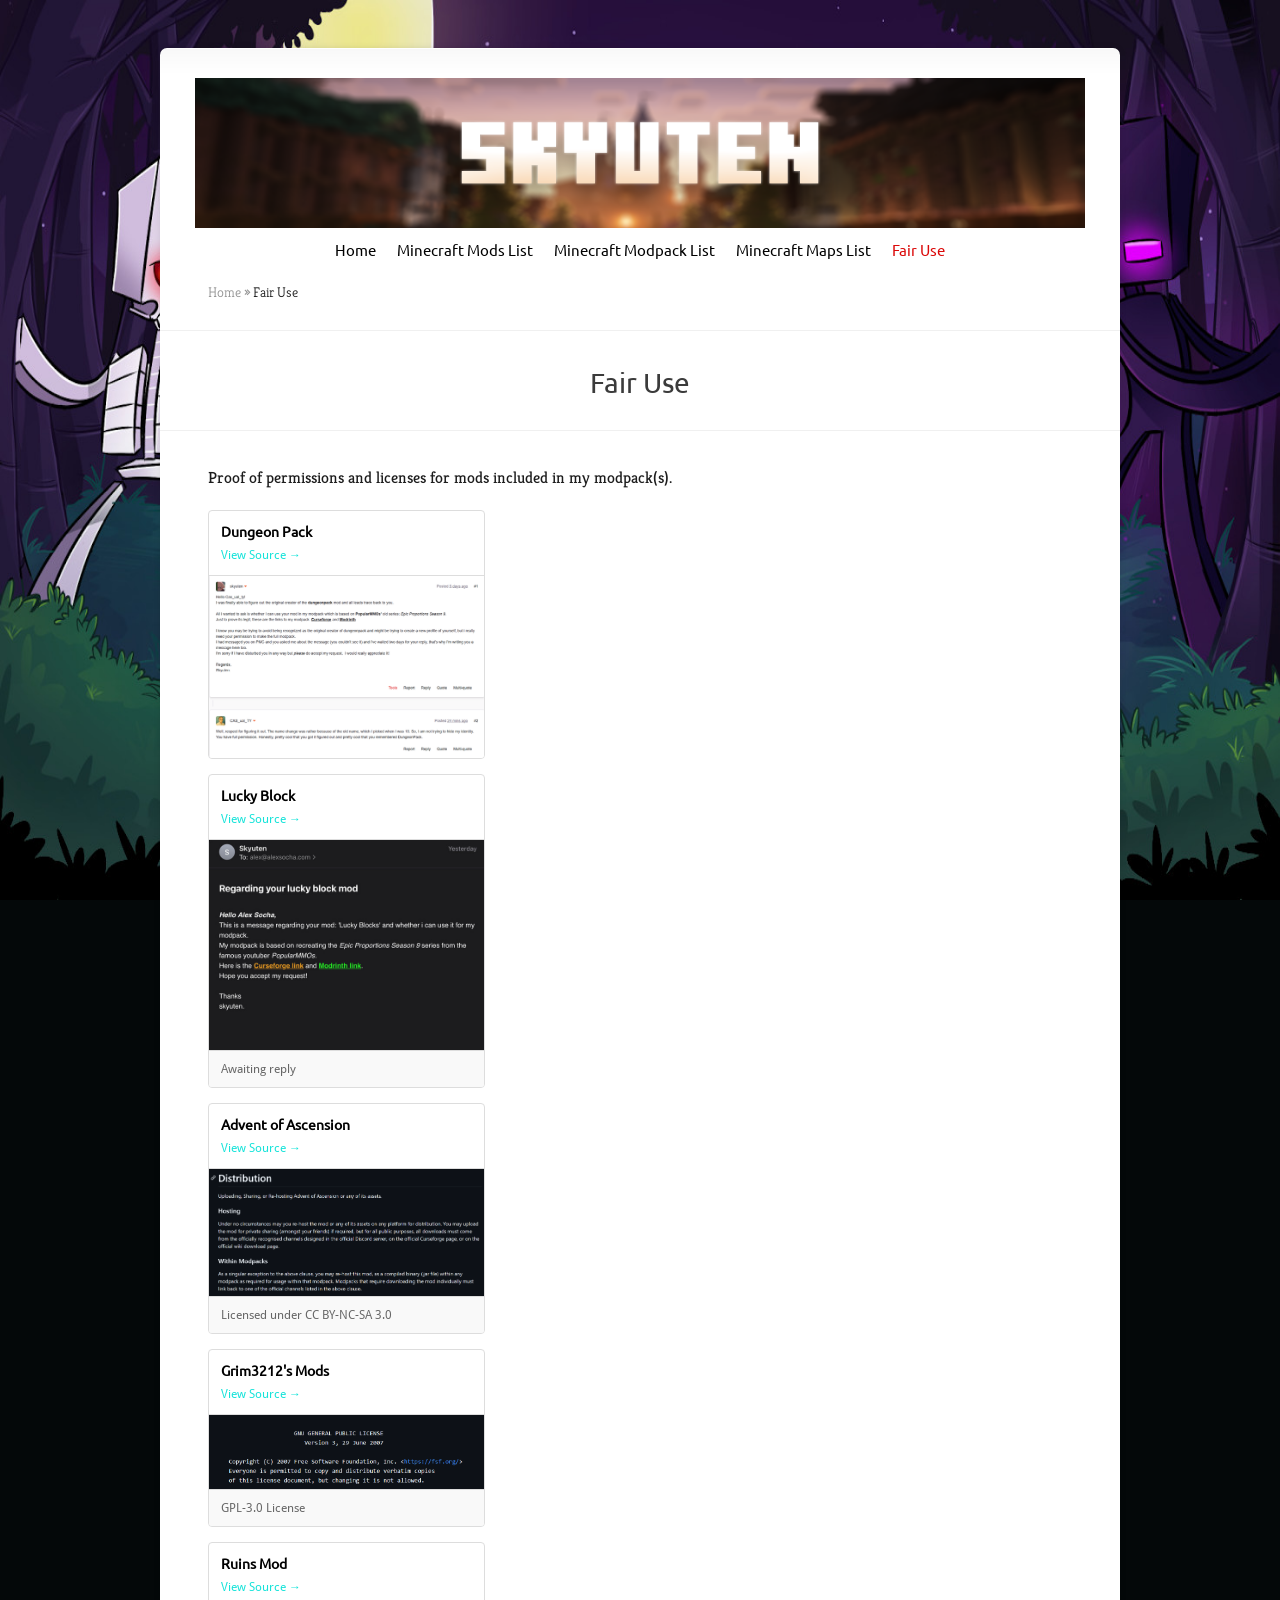
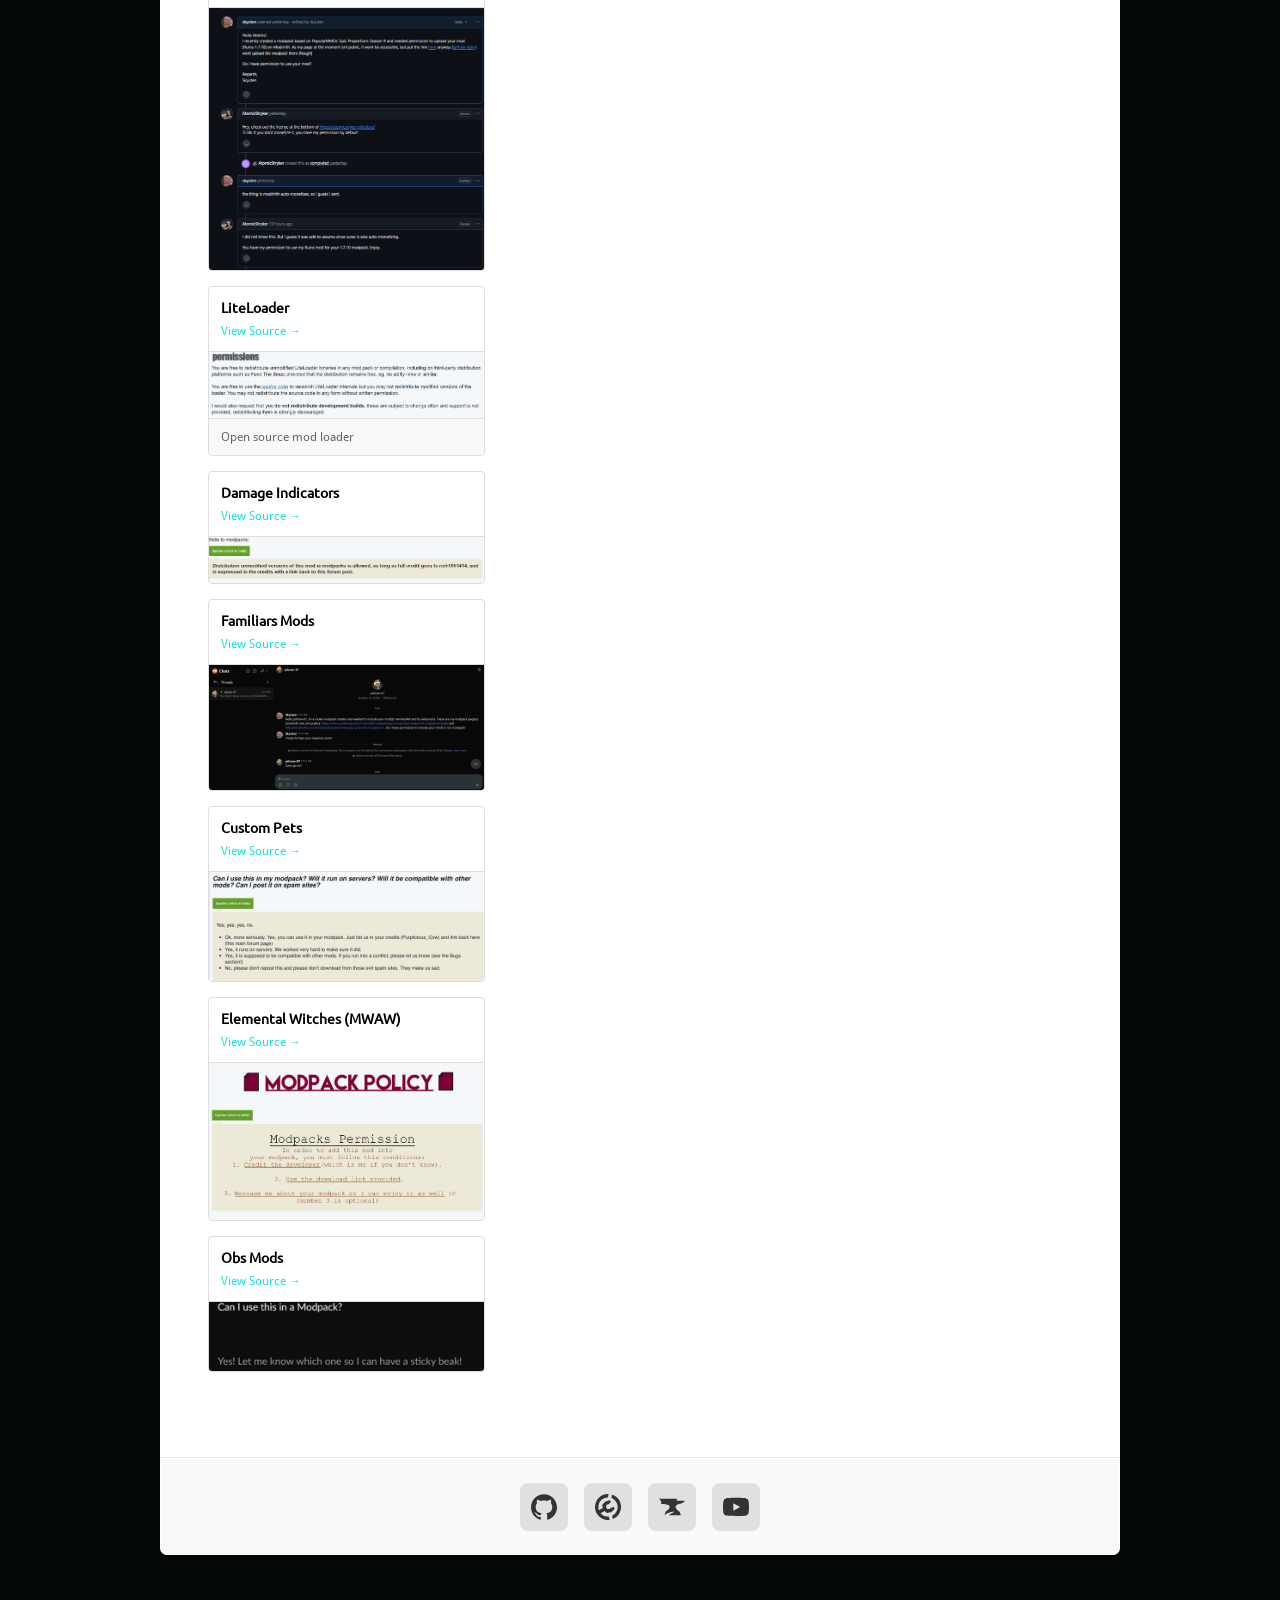
==== fair-use.html @ 4c48e43f "Add the rest of the non-lfs files" ====
﻿<!DOCTYPE html>
<html xmlns="http://www.w3.org/1999/xhtml" lang="en-US">
<head>
<meta http-equiv="Content-Type" content="text/html; charset=UTF-8"/>
<title>Fair Use</title>
<link href="fonts/fonts.css" rel="stylesheet" type="text/css"/>
<style>
* { margin: 0; padding: 0; border: 0; outline: 0; vertical-align: baseline; background: transparent; }
html, body, div, span, applet, object, iframe,
h1, h2, h3, h4, h5, h6, p, blockquote, pre,
a, abbr, acronym, address, big, cite, code,
del, dfn, em, font, img, ins, kbd, q, s, samp,
small, strike, strong, sub, sup, tt, var,
b, u, i, center,
dl, dt, dd, ol, ul, li,
fieldset, form, label, legend { margin: 0; padding: 0; border: 0; outline: 0; font-size: 100%; vertical-align: baseline; background: transparent; }

body { line-height: 20px; font-family: 'Droid Sans', Arial, sans-serif; font-size: 13px; color: #000000; padding-top: 48px; padding-bottom: 98px; }

body.custom-background { background-color: #040809; background-image: url('images/Website_Background3.jpg'); background-repeat: no-repeat; background-position: center bottom; background-attachment: fixed; background-size: 100% 100%; }

a { text-decoration: none; }
a:hover { text-decoration: underline; }
.clearfix:after { visibility: hidden; display: block; font-size: 0; content: " "; clear: both; height: 0; }
p { padding-bottom: 10px; line-height: 24px; }
h1 { font-size: 30px; }
h2 { font-size: 24px; }
h3 { font-size: 22px; }
h4 { font-size: 18px; }
h5 { font-size: 16px; }
h6 { font-size: 14px; }
h1, h2, h3, h4, h5, h6 { padding-bottom: 5px; line-height: 1em; font-family: 'Kreon', Arial, sans-serif; font-weight: lighter; }
h1 a, h2 a, h3 a, h4 a, h5 a, h6 a { color: #000000; }
#content-area a, #content a { color: #14e3d9; }
#sidebar a { color: #db0909; }

#container { text-align: left; margin: 0 auto; width: 960px; position: relative; box-shadow: 0px 0px 6px rgba(0,0,0,0.1); border-radius: 7px; background: #fff url(images/header-shadow.png) repeat-x top; }

#header { position: relative; padding: 30px 35px 3px; text-align: center; }
#logo { display: block; width: 100%; max-width: 890px; height: 150px; object-fit: cover; object-position: center; margin: 0 auto; }
ul#top-menu { float: none; width: 100%; margin: 12px auto 0; list-style: none; text-align: center; }
ul#top-menu li { padding: 0 9px; display: inline; white-space: nowrap; }
ul#top-menu li a { font-size: 15px; font-family: 'Ubuntu', Arial, sans-serif; color: #000000; text-decoration: none; }
ul#top-menu li a:hover,
ul#top-menu li.current a { color: #db0909 !important; }

#breadcrumbs { font-size: 14px; font-family: 'Kreon', Arial, sans-serif; font-weight: lighter; padding-top: 17px; padding-left: 48px; color: #1d1d1d; margin-bottom: 28px; }
#breadcrumbs a { color: #929292; text-decoration: none; }
#breadcrumbs a:hover { color: #1d1d1d; }
#breadcrumbs .raquo { color: #929292; font-weight: normal; }

#category-name { text-align: center; padding: 38px 0 28px; border-top: 1px solid #f0f0f0; border-bottom: 1px solid #f0f0f0; }
#category-name h1.category-title { color: #3b3b3b; font-size: 28px; font-family: 'Ubuntu', Arial, sans-serif; font-weight: lighter; }

#content { padding: 0 48px 60px; }
#left-area { width: 586px; float: left; }
.entry { padding: 35px 35px 25px 0; }
.et_builder { margin: 0; }
#sidebar { width: 238px; float: left; padding-top: 35px; padding-left: 40px; }
.widget { width: 230px; padding-bottom: 25px; }
.widget h3.title { padding-bottom: 10px; font-family: 'Ubuntu', Arial, sans-serif; text-align: center; color: #000000; }

.fair-use-intro { font-family: 'Kreon', Arial, sans-serif; font-size: 16px; color: #1d1d1d; padding-bottom: 20px; }
.evidence-grid { display: flex; flex-wrap: wrap; gap: 15px; }
.evidence-card { width: 275px; border: 1px solid #ddd; border-radius: 4px; background: #ffffff; overflow: hidden; }
.evidence-card .body { padding: 10px 12px; }
.evidence-card .title { font-family: 'Ubuntu', Arial, sans-serif; font-weight: bold; font-size: 14px; color: #000000; margin-bottom: 4px; }
.evidence-card .link { font-size: 12px; color: #db0909; }
.evidence-card img { width: 100%; display: block; border-top: 1px solid #ddd; background: #e5e5e5; }
.evidence-card .note { padding: 8px 12px; font-size: 12px; color: #666666; background: #f9f9f9; border-top: 1px solid #ddd; }

#footer { border-top: 1px solid #ececec; }
#footer-content { width: 958px; margin-left: 1px; margin-top: 1px; margin-bottom: 1px; background-color: #f9f9f9; border-radius: 0 0 7px 7px; }
#footer-inner { padding: 24px 0; text-align: center; }
.footer-social { display: inline-flex; gap: 16px; }
.footer-social a { display: inline-flex; align-items: center; justify-content: center; width: 48px; height: 48px; border-radius: 8px; background: #e0e0e0; transition: background 0.15s, transform 0.15s; }
.footer-social a:hover { background: #d0d0d0; transform: scale(1.08); text-decoration: none; }
.footer-social a svg { width: 26px; height: 26px; fill: #333; }

@media (max-width: 980px) {
  #container { width: 100%; }
  #left-area, #sidebar { width: 100%; float: none; padding: 0; }
  #sidebar { padding-top: 30px; }
  .widget { width: 100%; }
  .evidence-card { width: 100%; }
  #footer-content { width: 100%; }
  ul#top-menu { width: 100%; text-align: center; }
  #logo { width: 100%; height: 150px; }
  #content { padding: 0 20px 40px; }
  .entry { padding: 20px 0; }
  #breadcrumbs { padding-left: 20px; }
  #footer-inner { padding: 16px 20px; }
  .footer-social { gap: 12px; }
  .footer-social a { width: 42px; height: 42px; }
  .footer-social a svg { width: 22px; height: 22px; }
}
</style>
</head>
<body class="custom-background">

<div id="container">
<div id="header" class="clearfix">
<a href="https://www.youtube.com/@skyuten" target="_blank" id="logo-link">
<img src="images/banner.png" alt="Skyuten Banner" id="logo"/>
</a>
<ul id="top-menu" class="nav">
<li><a href="index.html">Home</a></li>
<li><a href="minecraft-mods.html">Minecraft Mods List</a></li>
<li><a href="modpacks.html">Minecraft Modpack List</a></li>
<li><a href="minecraft-maps.html">Minecraft Maps List</a></li>
<li class="current"><a href="fair-use.html">Fair Use</a></li>
</ul>
</div>

<div id="breadcrumbs">
<a href="index.html">Home</a> <span class="raquo">&raquo;</span>
Fair Use
</div>

<div id="category-name">
<h1 class="category-title">Fair Use</h1>
</div>

<div id="content" class="clearfix">
<div id="left-area">
<div class="entry post clearfix">
<div class="et_builder clearfix">
<div class="et_lb_module et_lb_text_block et_lb_first">
<p class="fair-use-intro">Proof of permissions and licenses for mods included in my modpack(s).</p>
<div class="evidence-grid">
<div class="evidence-card">
<div class="body">
<div class="title">Dungeon Pack</div>
<a class="link" href="https://www.minecraftforum.net/forums/mapping-and-modding-java-edition/minecraft-mods/1284476-1-8-smp-bukkit-forge-dungeonpack-24-dungeons-3" target="_blank">View Source &rarr;</a>
</div>
<img src="images/proof/dungeon-pack.png" alt="Dungeon Pack proof" loading="lazy"/>
</div>
<div class="evidence-card">
<div class="body">
<div class="title">Lucky Block</div>
<a class="link" href="https://www.curseforge.com/minecraft/mc-mods/lucky-block" target="_blank">View Source &rarr;</a>
</div>
<img src="images/proof/lucky-block.jpg" alt="Lucky Block proof" loading="lazy"/>
<div class="note">Awaiting reply</div>
</div>
<div class="evidence-card">
<div class="body">
<div class="title">Advent of Ascension</div>
<a class="link" href="https://adventofascension.fandom.com/wiki/Advent_of_Ascension_Wiki" target="_blank">View Source &rarr;</a>
</div>
<img src="images/proof/advent-of-ascension.png" alt="Advent of Ascension proof" loading="lazy"/>
<div class="note">Licensed under CC BY-NC-SA 3.0</div>
</div>
<div class="evidence-card">
<div class="body">
<div class="title">Grim3212's Mods</div>
<a class="link" href="https://github.com/grim3212/AssortedTools?tab=GPL-3.0-1-ov-file#readme" target="_blank">View Source &rarr;</a>
</div>
<img src="images/proof/grim3212.png" alt="Grim3212's Mods proof" loading="lazy"/>
<div class="note">GPL-3.0 License</div>
</div>
<div class="evidence-card">
<div class="body">
<div class="title">Ruins Mod</div>
<a class="link" href="https://www.curseforge.com/minecraft/mc-mods/ruins-structure-spawning-system" target="_blank">View Source &rarr;</a>
</div>
<img src="images/proof/ruins-mod.png" alt="Ruins Mod proof" loading="lazy"/>
</div>
<div class="evidence-card">
<div class="body">
<div class="title">LiteLoader</div>
<a class="link" href="https://www.liteloader.com/" target="_blank">View Source &rarr;</a>
</div>
<img src="images/proof/liteloader.png" alt="LiteLoader proof" loading="lazy"/>
<div class="note">Open source mod loader</div>
</div>
<div class="evidence-card">
<div class="body">
<div class="title">Damage Indicators</div>
<a class="link" href="https://www.minecraftforum.net/forums/mapping-and-modding-java-edition/minecraft-mods/1286538-hit-splat-damage-indicators-v3-3-2-rpg-ui-and" target="_blank">View Source &rarr;</a>
</div>
<img src="images/proof/damage-indicators.png" alt="Damage Indicators proof" loading="lazy"/>
</div>
<div class="evidence-card">
<div class="body">
<div class="title">Familiars Mods</div>
<a class="link" href="https://www.planetminecraft.com/mod/familiars-fairy/" target="_blank">View Source &rarr;</a>
</div>
<img src="images/proof/familiars-mods.png" alt="Familiars Mods proof" loading="lazy"/>
</div>
<div class="evidence-card">
<div class="body">
<div class="title">Custom Pets</div>
<a class="link" href="https://www.curseforge.com/minecraft/mc-mods/custom-pets" target="_blank">View Source &rarr;</a>
</div>
<img src="images/proof/custom-pets.jpg" alt="Custom Pets proof" loading="lazy"/>
</div>
<div class="evidence-card">
<div class="body">
<div class="title">Elemental Witches (MWAW)</div>
<a class="link" href="https://www.minecraftforum.net/forums/mapping-and-modding-java-edition/minecraft-mods/wip-mods/2199940-1-7-10-1-8-v0-0-7-elemental-witches-mod-server" target="_blank">View Source &rarr;</a>
</div>
<img src="images/proof/elemental-witches.jpg" alt="Elemental Witches (MWAW) proof" loading="lazy"/>
</div>
<div class="evidence-card">
<div class="body">
<div class="title">Obs Mods</div>
<a class="link" href="https://www.curseforge.com/minecraft/mc-mods/obstrophies" target="_blank">View Source &rarr;</a>
</div>
<img src="images/proof/obs-mods.png" alt="Obs Mods proof" loading="lazy"/>
</div>
</div>
</div>
</div>
</div>
</div>

<div id="sidebar">
<div class="widget widget_text">
<h3 class="title">&nbsp;</h3>
</div>
</div>
</div>

<div id="footer">
<div id="footer-content" class="clearfix">
<div id="footer-inner">
<div class="footer-social">
<a href="https://github.com/skyuten" target="_blank" title="GitHub - skyuten">
<svg viewBox="0 0 24 24"><path d="M12 .297c-6.63 0-12 5.373-12 12 0 5.303 3.438 9.8 8.205 11.385.6.113.82-.258.82-.577 0-.285-.01-1.04-.015-2.04-3.338.724-4.042-1.61-4.042-1.61C4.422 18.07 3.633 17.7 3.633 17.7c-1.087-.744.084-.729.084-.729 1.205.084 1.838 1.236 1.838 1.236 1.07 1.835 2.809 1.305 3.495.998.108-.776.417-1.305.76-1.605-2.665-.3-5.466-1.332-5.466-5.93 0-1.31.465-2.38 1.235-3.22-.135-.303-.54-1.523.105-3.176 0 0 1.005-.322 3.3 1.23.96-.267 1.98-.399 3-.405 1.02.006 2.04.138 3 .405 2.28-1.552 3.285-1.23 3.285-1.23.645 1.653.24 2.873.12 3.176.765.84 1.23 1.91 1.23 3.22 0 4.61-2.805 5.625-5.475 5.92.42.36.81 1.096.81 2.22 0 1.606-.015 2.896-.015 3.286 0 .315.21.69.825.57C20.565 22.092 24 17.592 24 12.297c0-6.627-5.373-12-12-12"/></svg>
</a>
<a href="https://modrinth.com/user/skyuten" target="_blank" title="Modrinth - skyuten">
<svg viewBox="0 0 24 24"><path d="M12.252.004a11.78 11.768 0 0 0-8.92 3.73 11 10.999 0 0 0-2.17 3.11 11.37 11.359 0 0 0-1.16 5.169c0 1.42.17 2.5.6 3.77.24.759.77 1.899 1.17 2.529a12.3 12.298 0 0 0 8.85 5.639c.44.05 2.54.07 2.76.02.2-.04.22.1-.26-1.7l-.36-1.37-1.01-.06a8.5 8.489 0 0 1-5.18-1.8 5.34 5.34 0 0 1-1.3-1.26c0-.05.34-.28.74-.5a37.572 37.545 0 0 1 2.88-1.629c.03 0 .5.45 1.06.98l1 .97 2.07-.43 2.06-.43 1.47-1.47c.8-.8 1.48-1.5 1.48-1.52 0-.09-.42-1.63-.46-1.7-.04-.06-.2-.03-1.02.18-.53.13-1.2.3-1.45.4l-.48.15-.53.53-.53.53-.93.1-.93.07-.52-.5a2.7 2.7 0 0 1-.96-1.7l-.13-.6.43-.57c.68-.9.68-.9 1.46-1.1.4-.1.65-.2.83-.33.13-.099.65-.579 1.14-1.069l.9-.9-.7-.7-.7-.7-1.95.54c-1.07.3-1.96.53-1.97.53-.03 0-2.23 2.48-2.63 2.97l-.29.35.28 1.03c.16.56.3 1.16.31 1.34l.03.3-.34.23c-.37.23-2.22 1.3-2.84 1.63-.36.2-.37.2-.44.1-.08-.1-.23-.6-.32-1.03-.18-.86-.17-2.75.02-3.73a8.84 8.839 0 0 1 7.9-6.93c.43-.03.77-.08.78-.1.06-.17.5-2.999.47-3.039-.01-.02-.1-.02-.2-.03Zm3.68.67c-.2 0-.3.1-.37.38-.06.23-.46 2.42-.46 2.52 0 .04.1.11.22.16a8.51 8.499 0 0 1 2.99 2 8.38 8.379 0 0 1 2.16 3.449 6.9 6.9 0 0 1 .4 2.8c0 1.07 0 1.27-.1 1.73a9.37 9.369 0 0 1-1.76 3.769c-.32.4-.98 1.06-1.37 1.38-.38.32-1.54 1.1-1.7 1.14-.1.03-.1.06-.07.26.03.18.64 2.56.7 2.78l.06.06a12.07 12.058 0 0 0 7.27-9.4c.13-.77.13-2.58 0-3.4a11.96 11.948 0 0 0-5.73-8.578c-.7-.42-2.05-1.06-2.25-1.06Z"/></svg>
</a>
<a href="https://www.curseforge.com/members/skyuten" target="_blank" title="CurseForge - skyuten">
<svg viewBox="0 0 24 24"><path d="M18.326 9.2145S23.2261 8.4418 24 6.1882h-7.5066V4.4H0l2.0318 2.3576V9.173s5.1267-.2665 7.1098 1.2372c2.7146 2.516-3.053 5.917-3.053 5.917L5.0995 19.6c1.5465-1.4726 4.494-3.3775 9.8983-3.2857-2.0565.65-4.1245 1.6651-5.7344 3.2857h10.9248l-1.0288-3.2726s-7.918-4.6688-.8336-7.1127z"/></svg>
</a>
<a href="https://www.youtube.com/@skyuten" target="_blank" title="YouTube - @skyuten">
<svg viewBox="0 0 24 24"><path d="M23.498 6.186a3.016 3.016 0 0 0-2.122-2.136C19.505 3.545 12 3.545 12 3.545s-7.505 0-9.377.505A3.017 3.017 0 0 0 .502 6.186C0 8.07 0 12 0 12s0 3.93.502 5.814a3.016 3.016 0 0 0 2.122 2.136c1.871.505 9.376.505 9.376.505s7.505 0 9.377-.505a3.015 3.015 0 0 0 2.122-2.136C24 15.93 24 12 24 12s0-3.93-.502-5.814zM9.545 15.568V8.432L15.818 12l-6.273 3.568z"/></svg>
</a>
</div>
</div>
</div>
</div>
</div>

</body>
</html>
---- fonts/fonts.css ----
/* Ubuntu 400 */
@font-face {
  font-family: 'Ubuntu';
  font-style: normal;
  font-weight: 400;
  src: url(4iCs6KVjbNBYlgoKcg72j00.woff2) format('woff2');
  unicode-range: U+0460-052F, U+1C80-1C8A, U+20B4, U+2DE0-2DFF, U+A640-A69F, U+FE2E-FE2F;
}
@font-face {
  font-family: 'Ubuntu';
  font-style: normal;
  font-weight: 400;
  src: url(4iCs6KVjbNBYlgoKew72j00.woff2) format('woff2');
  unicode-range: U+0301, U+0400-045F, U+0490-0491, U+04B0-04B1, U+2116;
}
@font-face {
  font-family: 'Ubuntu';
  font-style: normal;
  font-weight: 400;
  src: url(4iCs6KVjbNBYlgoKcw72j00.woff2) format('woff2');
  unicode-range: U+1F00-1FFF;
}
@font-face {
  font-family: 'Ubuntu';
  font-style: normal;
  font-weight: 400;
  src: url(4iCs6KVjbNBYlgoKfA72j00.woff2) format('woff2');
  unicode-range: U+0370-0377, U+037A-037F, U+0384-038A, U+038C, U+038E-03A1, U+03A3-03FF;
}
@font-face {
  font-family: 'Ubuntu';
  font-style: normal;
  font-weight: 400;
  src: url(4iCs6KVjbNBYlgoKcQ72j00.woff2) format('woff2');
  unicode-range: U+0100-02BA, U+02BD-02C5, U+02C7-02CC, U+02CE-02D7, U+02DD-02FF, U+0304, U+0308, U+0329, U+1D00-1DBF, U+1E00-1E9F, U+1EF2-1EFF, U+2020, U+20A0-20AB, U+20AD-20C0, U+2113, U+2C60-2C7F, U+A720-A7FF;
}
@font-face {
  font-family: 'Ubuntu';
  font-style: normal;
  font-weight: 400;
  src: url(4iCs6KVjbNBYlgoKfw72.woff2) format('woff2');
  unicode-range: U+0000-00FF, U+0131, U+0152-0153, U+02BB-02BC, U+02C6, U+02DA, U+02DC, U+0304, U+0308, U+0329, U+2000-206F, U+20AC, U+2122, U+2191, U+2193, U+2212, U+2215, U+FEFF, U+FFFD;
}
/* Droid Sans 400, 700 */
@font-face {
  font-family: 'Droid Sans';
  font-style: normal;
  font-weight: 400;
  src: url(SlGVmQWMvZQIdix7AFxXkHNSbQ.woff2) format('woff2');
  unicode-range: U+0000-00FF, U+0131, U+0152-0153, U+02BB-02BC, U+02C6, U+02DA, U+02DC, U+0304, U+0308, U+0329, U+2000-206F, U+20AC, U+2122, U+2191, U+2193, U+2212, U+2215, U+FEFF, U+FFFD;
}
@font-face {
  font-family: 'Droid Sans';
  font-style: normal;
  font-weight: 700;
  src: url(SlGWmQWMvZQIdix7AFxXmMh3eDs1Zw.woff2) format('woff2');
  unicode-range: U+0000-00FF, U+0131, U+0152-0153, U+02BB-02BC, U+02C6, U+02DA, U+02DC, U+0304, U+0308, U+0329, U+2000-206F, U+20AC, U+2122, U+2191, U+2193, U+2212, U+2215, U+FEFF, U+FFFD;
}
/* Kreon 300, 400 */
@font-face {
  font-family: 'Kreon';
  font-style: normal;
  font-weight: 300;
  src: url(t5tuIRIUKY-TFHXJc2iPrQ.woff2) format('woff2');
  unicode-range: U+0100-02BA, U+02BD-02C5, U+02C7-02CC, U+02CE-02D7, U+02DD-02FF, U+0304, U+0308, U+0329, U+1D00-1DBF, U+1E00-1E9F, U+1EF2-1EFF, U+2020, U+20A0-20AB, U+20AD-20C0, U+2113, U+2C60-2C7F, U+A720-A7FF;
}
@font-face {
  font-family: 'Kreon';
  font-style: normal;
  font-weight: 300;
  src: url(t5tuIRIUKY-TFHXHc2g.woff2) format('woff2');
  unicode-range: U+0000-00FF, U+0131, U+0152-0153, U+02BB-02BC, U+02C6, U+02DA, U+02DC, U+0304, U+0308, U+0329, U+2000-206F, U+20AC, U+2122, U+2191, U+2193, U+2212, U+2215, U+FEFF, U+FFFD;
}
@font-face {
  font-family: 'Kreon';
  font-style: normal;
  font-weight: 400;
  src: url(t5tuIRIUKY-TFHXJc2iPrQ.woff2) format('woff2');
  unicode-range: U+0100-02BA, U+02BD-02C5, U+02C7-02CC, U+02CE-02D7, U+02DD-02FF, U+0304, U+0308, U+0329, U+1D00-1DBF, U+1E00-1E9F, U+1EF2-1EFF, U+2020, U+20A0-20AB, U+20AD-20C0, U+2113, U+2C60-2C7F, U+A720-A7FF;
}
@font-face {
  font-family: 'Kreon';
  font-style: normal;
  font-weight: 400;
  src: url(t5tuIRIUKY-TFHXHc2g.woff2) format('woff2');
  unicode-range: U+0000-00FF, U+0131, U+0152-0153, U+02BB-02BC, U+02C6, U+02DA, U+02DC, U+0304, U+0308, U+0329, U+2000-206F, U+20AC, U+2122, U+2191, U+2193, U+2212, U+2215, U+FEFF, U+FFFD;
}
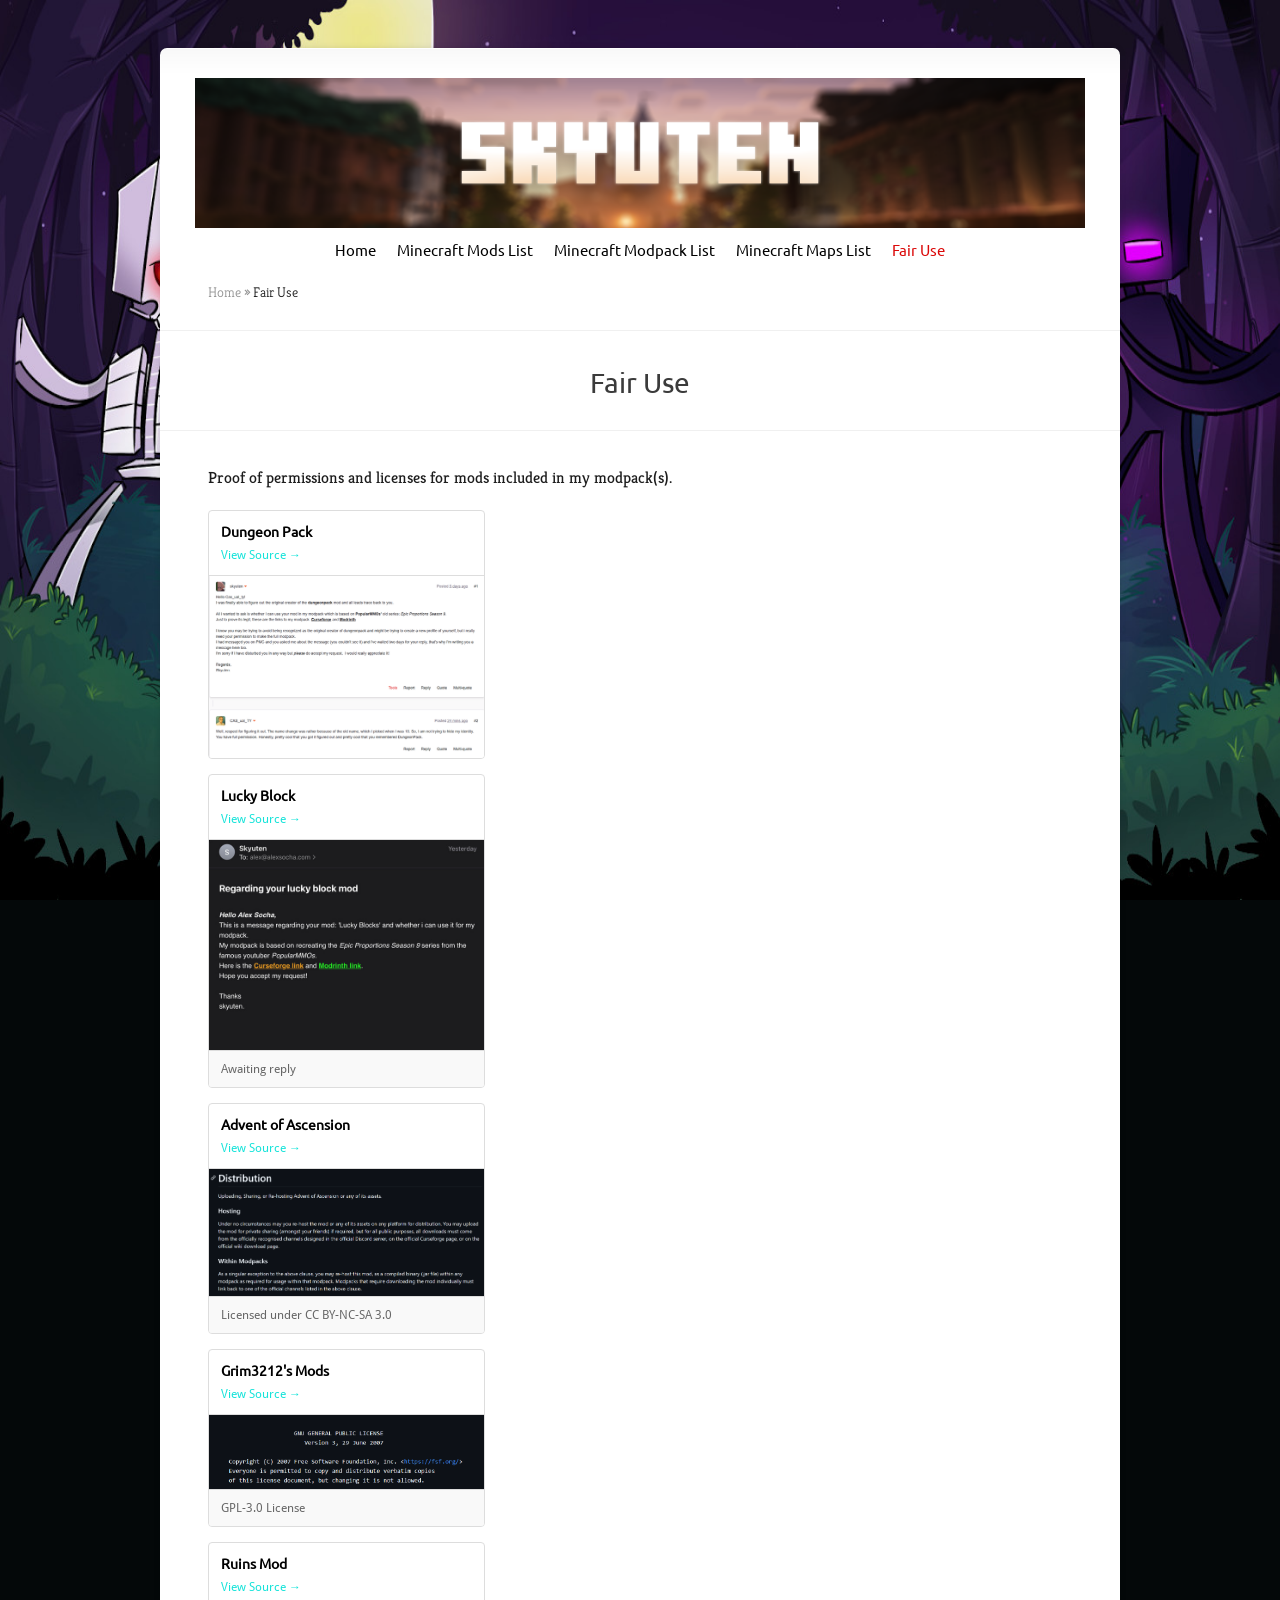
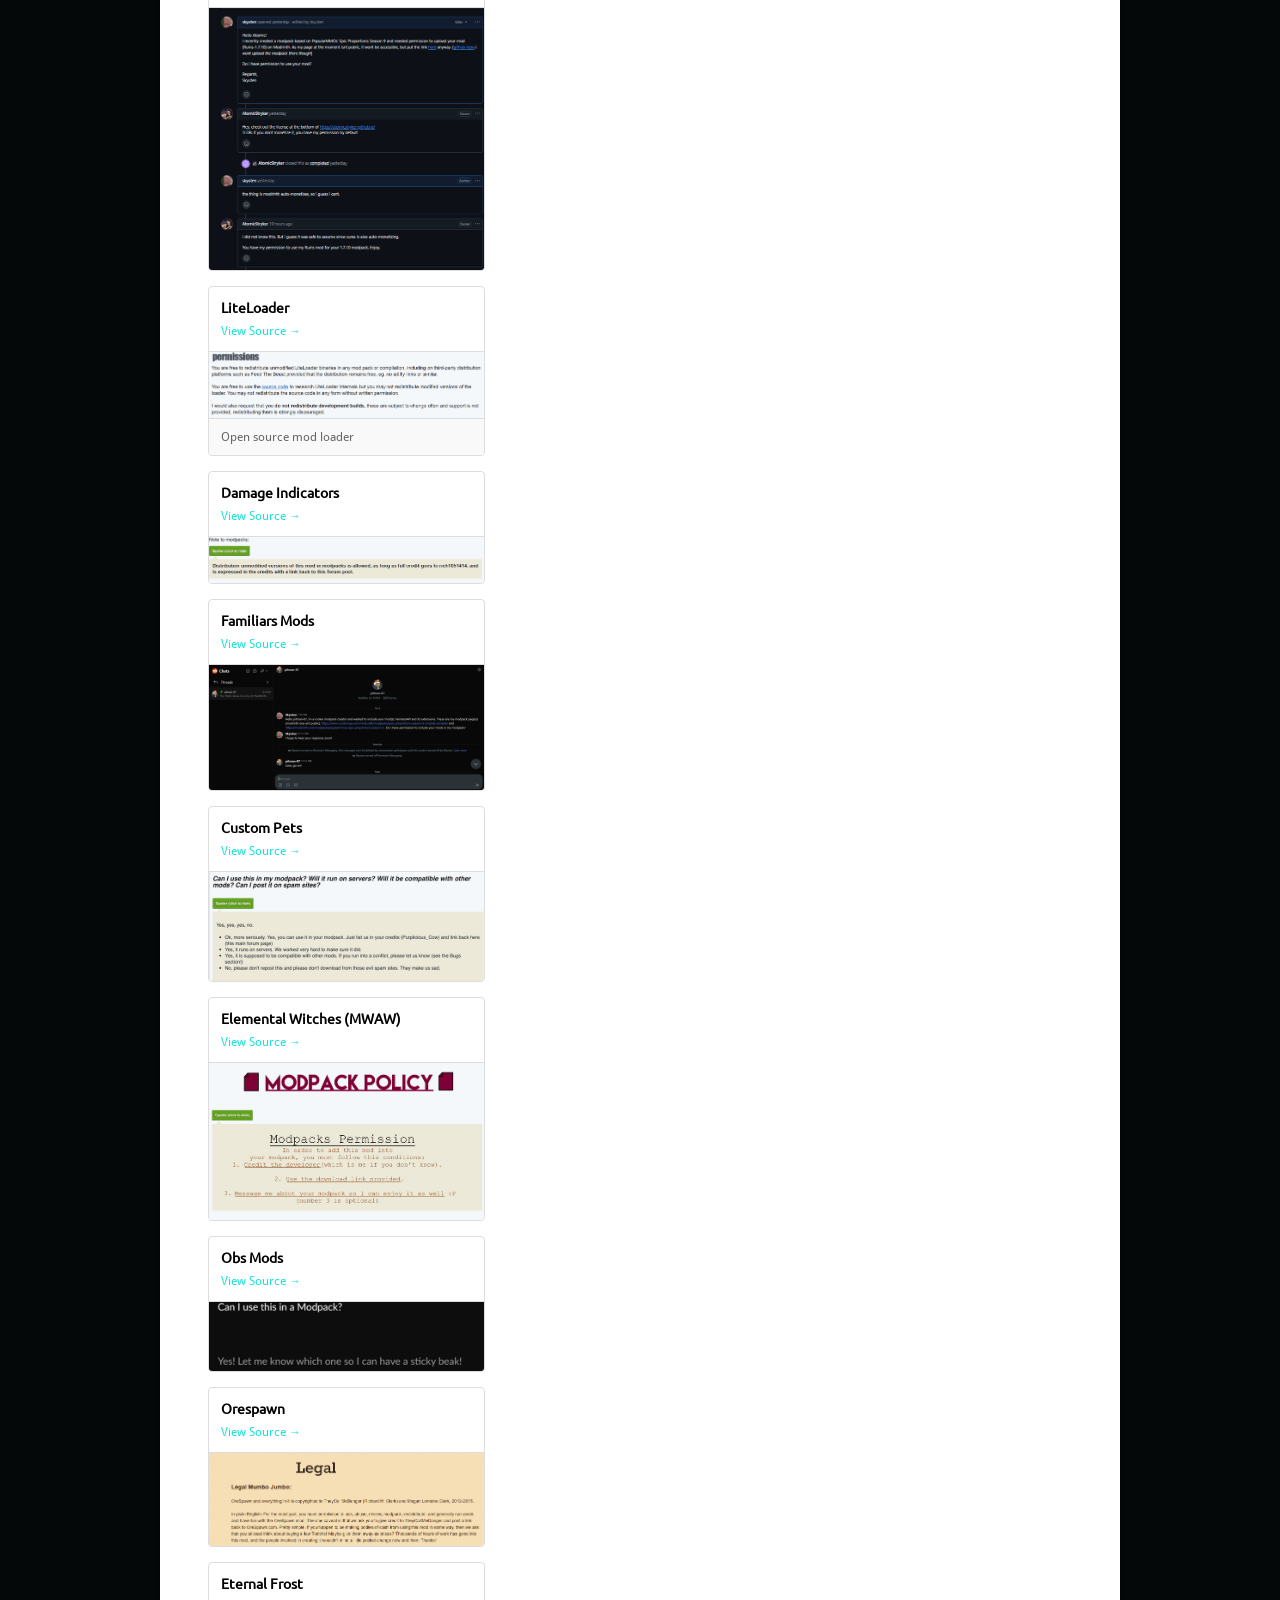
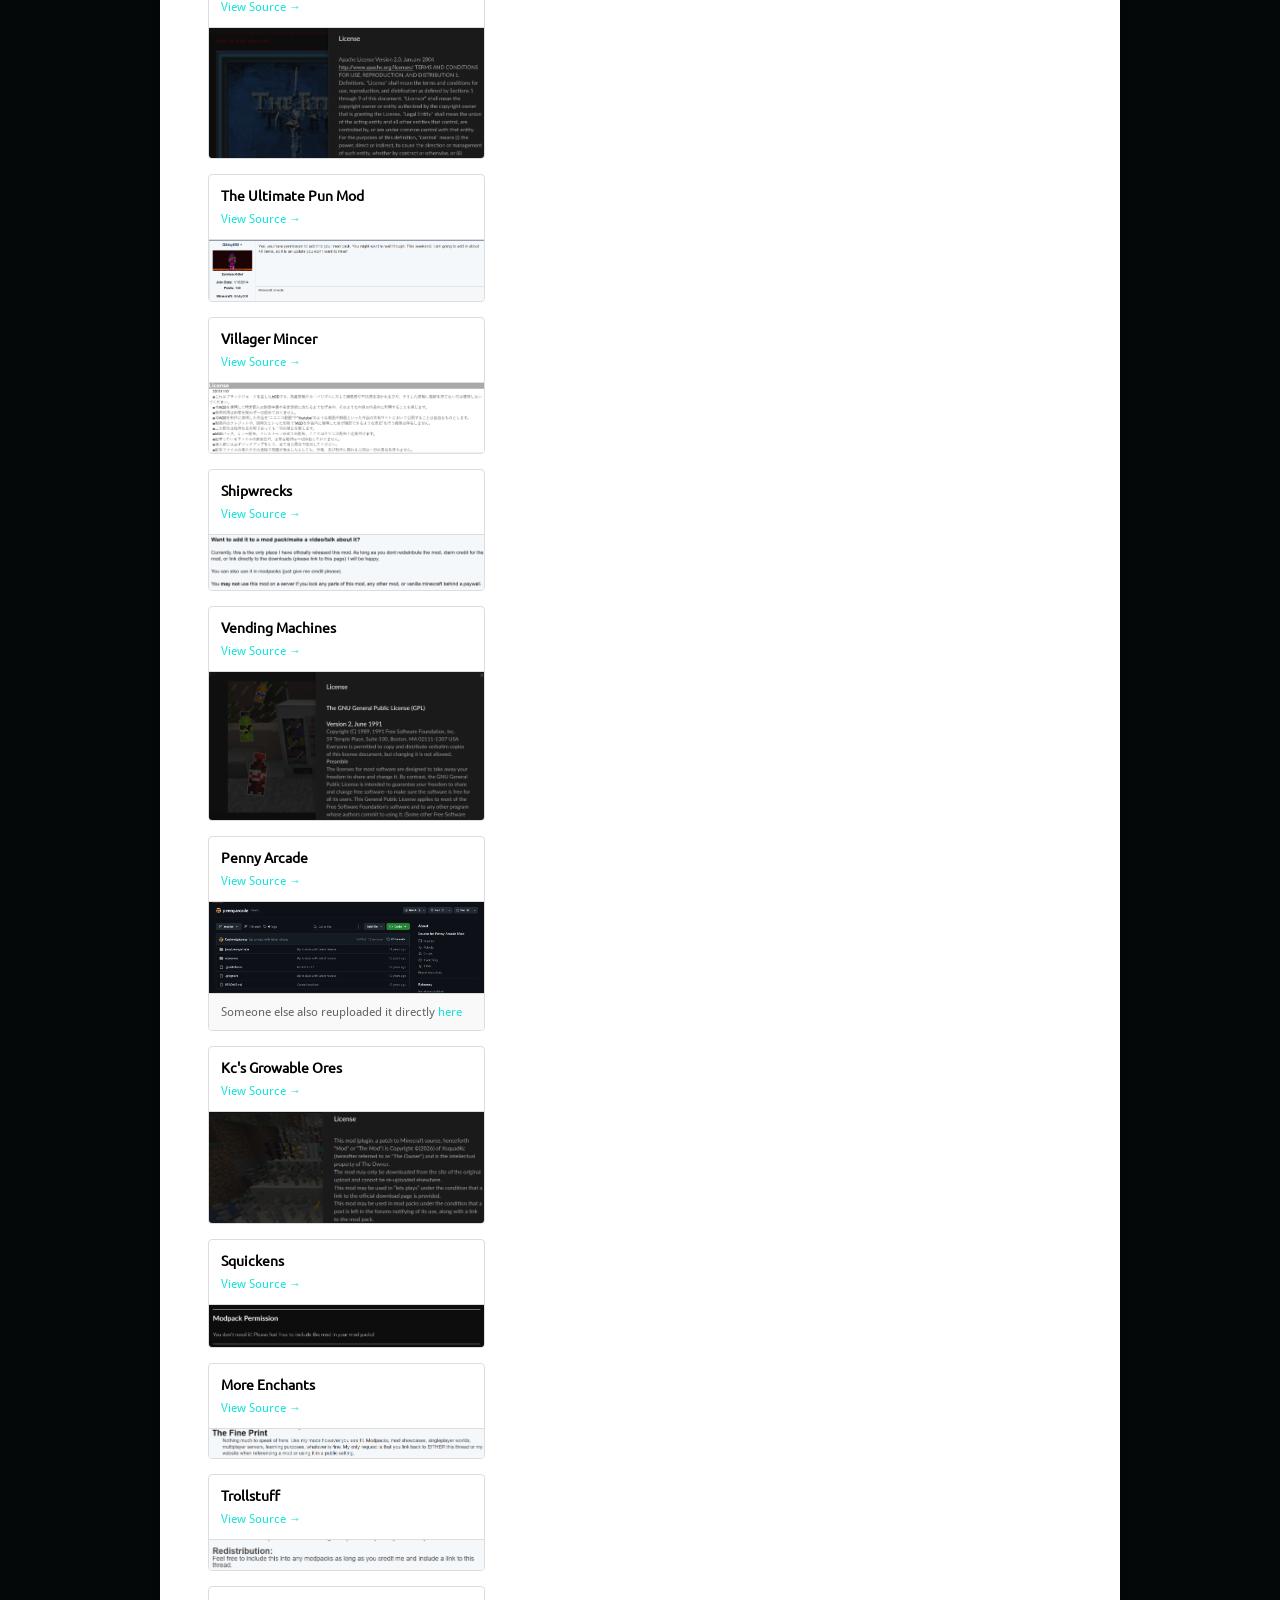
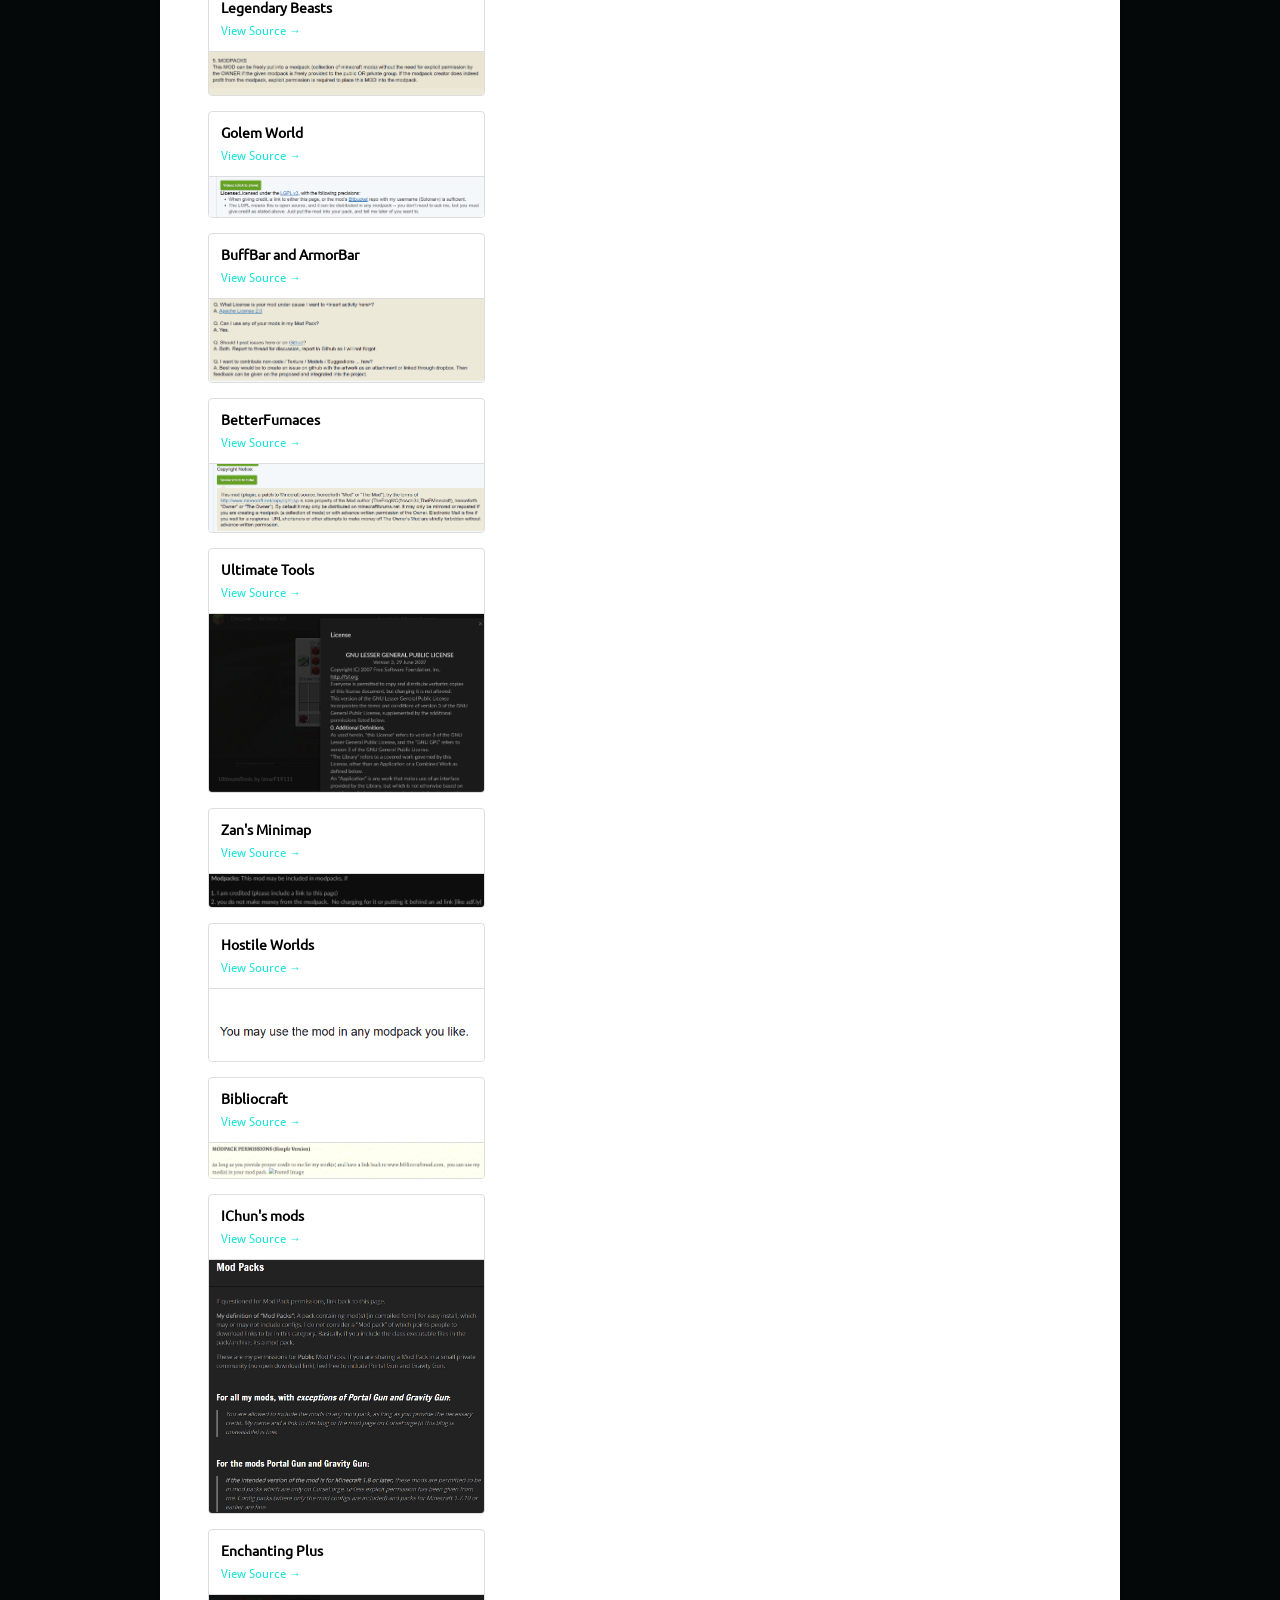
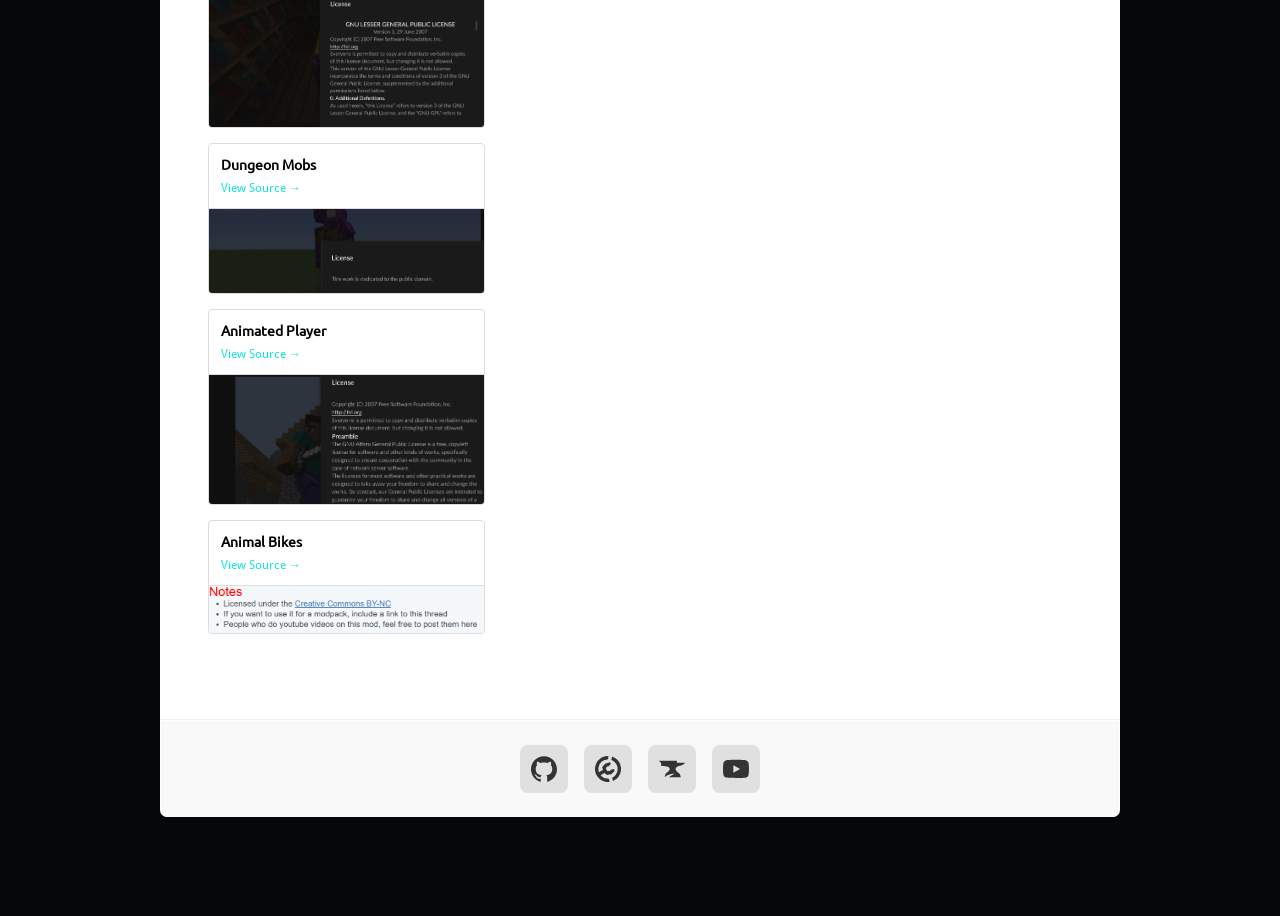
==== commit 76c0d31f: "Added new proof w.r.t EPS6" ====
--- a/fair-use.html
+++ b/fair-use.html
@@ -1,4 +1,4 @@
-﻿<!DOCTYPE html>
+<!DOCTYPE html>
 <html xmlns="http://www.w3.org/1999/xhtml" lang="en-US">
 <head>
 <meta http-equiv="Content-Type" content="text/html; charset=UTF-8"/>
@@ -209,6 +209,175 @@
 </div>
 <img src="images/proof/obs-mods.png" alt="Obs Mods proof" loading="lazy"/>
 </div>
+<div class="evidence-card">
+<div class="body">
+<div class="title">Orespawn</div>
+<a class="link" href="https://web.archive.org/web/20160419015813/http://www.orespawn.com/legal.html" target="_blank">View Source &rarr;</a>
+</div>
+<img src="images/proof/orespawn.png" alt="Orespawn proof" loading="lazy"/>
+</div>
+<div class="evidence-card">
+<div class="body">
+<div class="title">Eternal Frost</div>
+<a class="link" href="https://www.curseforge.com/minecraft/mc-mods/legacy-eternal-frost-2-core-of-ice#license" target="_blank">View Source &rarr;</a>
+</div>
+<img src="images/proof/eternal-frost.png" alt="Eternal Frost proof" loading="lazy"/>
+</div>
+<div class="evidence-card">
+<div class="body">
+<div class="title">The Ultimate Pun Mod</div>
+<a class="link" href="https://www.minecraftforum.net/forums/mapping-and-modding-java-edition/minecraft-mods/1294446-the-ultimate-pun-mod-updated-aug-2015" target="_blank">View Source &rarr;</a>
+</div>
+<img src="images/proof/pun-mod.png" alt="The Ultimate Pun Mod proof" loading="lazy"/>
+</div>
+<div class="evidence-card">
+<div class="body">
+<div class="title">Villager Mincer</div>
+<a class="link" href="https://web.archive.org/web/20140721020406/http://popularmmos.com/villagermincer" target="_blank">View Source &rarr;</a>
+</div>
+<img src="images/proof/villager-mincer.png" alt="Villager Mincer proof" loading="lazy"/>
+</div>
+<div class="evidence-card">
+<div class="body">
+<div class="title">Shipwrecks</div>
+<a class="link" href="https://www.minecraftforum.net/forums/mapping-and-modding-java-edition/minecraft-mods/1291627-shipwrecks-make-oceans-and-beaches-more" target="_blank">View Source &rarr;</a>
+</div>
+<img src="images/proof/shipwrecks.png" alt="Shipwrecks proof" loading="lazy"/>
+</div>
+<div class="evidence-card">
+<div class="body">
+<div class="title">Vending Machines</div>
+<a class="link" href="https://www.curseforge.com/minecraft/mc-mods/vending-machines-revamped#license" target="_blank">View Source &rarr;</a>
+</div>
+<img src="images/proof/vending-machine.png" alt="Vending Machines proof" loading="lazy"/>
+</div>
+<div class="evidence-card">
+<div class="body">
+<div class="title">Penny Arcade</div>
+<a class="link" href="https://github.com/CustomEpicness/pennyarcade" target="_blank">View Source &rarr;</a>
+</div>
+<img src="images/proof/penny-arcade.png" alt="Penny Arcade proof" loading="lazy"/>
+<div class="note">Someone else also reuploaded it directly <a href="https://www.curseforge.com/minecraft/mc-mods/penny-arcade" target="_blank">here</a></div>
+</div>
+<div class="evidence-card">
+<div class="body">
+<div class="title">Kc's Growable Ores</div>
+<a class="link" href="https://www.curseforge.com/minecraft/mc-mods/kcs-growable-ores" target="_blank">View Source &rarr;</a>
+</div>
+<img src="images/proof/growable-ores.png" alt="Kc's Growable Ores proof" loading="lazy"/>
+</div>
+<div class="evidence-card">
+<div class="body">
+<div class="title">Squickens</div>
+<a class="link" href="https://www.curseforge.com/minecraft/mc-mods/squickens#license" target="_blank">View Source &rarr;</a>
+</div>
+<img src="images/proof/squickens.png" alt="Squickens proof" loading="lazy"/>
+</div>
+<div class="evidence-card">
+<div class="body">
+<div class="title">More Enchants</div>
+<a class="link" href="https://www.minecraftforum.net/forums/mapping-and-modding-java-edition/minecraft-mods/1292786-1-7-1-6-demoxins-mods-over-20k-downloads" target="_blank">View Source &rarr;</a>
+</div>
+<img src="images/proof/more-enchants.png" alt="More Enchants proof" loading="lazy"/>
+</div>
+<div class="evidence-card">
+<div class="body">
+<div class="title">Trollstuff</div>
+<a class="link" href="https://www.minecraftforum.net/forums/mapping-and-modding-java-edition/minecraft-mods/wip-mods/1444800-1-6-4-forge-trollstuff-griefing-without-griefing" target="_blank">View Source &rarr;</a>
+</div>
+<img src="images/proof/troll-stuff.png" alt="Trollstuff proof" loading="lazy"/>
+</div>
+<div class="evidence-card">
+<div class="body">
+<div class="title">Legendary Beasts</div>
+<a class="link" href="https://www.minecraftforum.net/forums/mapping-and-modding-java-edition/minecraft-mods/1285486-1-6-4-forge-ssp-smp-alpha-legendary-beasts-adding" target="_blank">View Source &rarr;</a>
+</div>
+<img src="images/proof/legendary-beasts.png" alt="Legendary Beasts proof" loading="lazy"/>
+</div>
+<div class="evidence-card">
+<div class="body">
+<div class="title">Golem World</div>
+<a class="link" href="https://www.minecraftforum.net/forums/mapping-and-modding-java-edition/minecraft-mods/1290866-1-6-x-opensource-golem-world-now-for-1-7" target="_blank">View Source &rarr;</a>
+</div>
+<img src="images/proof/golem-world.png" alt="Golem World proof" loading="lazy"/>
+</div>
+<div class="evidence-card">
+<div class="body">
+<div class="title">BuffBar and ArmorBar</div>
+<a class="link" href="https://www.minecraftforum.net/forums/mapping-and-modding-java-edition/minecraft-mods/1285807-1-7-forge-buff-armor-bar-mods-project-zulu-better" target="_blank">View Source &rarr;</a>
+</div>
+<img src="images/proof/buffbar-and-armorbar.png" alt="BuffBar and ArmorBar proof" loading="lazy"/>
+</div>
+<div class="evidence-card">
+<div class="body">
+<div class="title">BetterFurnaces</div>
+<a class="link" href="https://web.archive.org/web/20160226122349/http://www.minecraftforum.net/forums/mapping-and-modding/minecraft-mods/1279439-better-furnaces-mod" target="_blank">View Source &rarr;</a>
+</div>
+<img src="images/proof/better-furnaces.png" alt="BetterFurnaces proof" loading="lazy"/>
+</div>
+<div class="evidence-card">
+<div class="body">
+<div class="title">Ultimate Tools</div>
+<a class="link" href="https://www.curseforge.com/minecraft/mc-mods/ultimatetools#license" target="_blank">View Source &rarr;</a>
+</div>
+<img src="images/proof/ultimate-tools.png" alt="Ultimate Tools proof" loading="lazy"/>
+</div>
+<div class="evidence-card">
+<div class="body">
+<div class="title">Zan's Minimap</div>
+<a class="link" href="https://www.planetminecraft.com/mod/zans-minimap/" target="_blank">View Source &rarr;</a>
+</div>
+<img src="images/proof/zan-minimap.png" alt="Zan's Minimap proof" loading="lazy"/>
+</div>
+<div class="evidence-card">
+<div class="body">
+<div class="title">Hostile Worlds</div>
+<a class="link" href="https://legacy.curseforge.com/minecraft/mc-mods/hostile-worlds-invasions" target="_blank">View Source &rarr;</a>
+</div>
+<img src="images/proof/hostile-worlds-and-weather.png" alt="Hostile Worlds proof" loading="lazy"/>
+</div>
+<div class="evidence-card">
+<div class="body">
+<div class="title">Bibliocraft</div>
+<a class="link" href="https://web.archive.org/web/20250403064505/https://www.bibliocraftmod.com/copyright/" target="_blank">View Source &rarr;</a>
+</div>
+<img src="images/proof/bibliocraft.png" alt="Bibliocraft proof" loading="lazy"/>
+</div>
+<div class="evidence-card">
+<div class="body">
+<div class="title">IChun's mods</div>
+<a class="link" href="https://ichun.me/support/mod-packs/" target="_blank">View Source &rarr;</a>
+</div>
+<img src="images/proof/ichun-mods.png" alt="IChun's mods proof" loading="lazy"/>
+</div>
+<div class="evidence-card">
+<div class="body">
+<div class="title">Enchanting Plus</div>
+<a class="link" href="https://www.curseforge.com/minecraft/mc-mods/enchanting-plus#license" target="_blank">View Source &rarr;</a>
+</div>
+<img src="images/proof/enchanting-plus.png" alt="Enchanting Plus proof" loading="lazy"/>
+</div>
+<div class="evidence-card">
+<div class="body">
+<div class="title">Dungeon Mobs</div>
+<a class="link" href="https://www.curseforge.com/minecraft/mc-mods/dungeon-mobs#license" target="_blank">View Source &rarr;</a>
+</div>
+<img src="images/proof/dungeon-mobs.png" alt="Dungeon Mobs proof" loading="lazy"/>
+</div>
+<div class="evidence-card">
+<div class="body">
+<div class="title">Animated Player</div>
+<a class="link" href="https://www.curseforge.com/minecraft/mc-mods/animated-player-mod#license" target="_blank">View Source &rarr;</a>
+</div>
+<img src="images/proof/animated-player.png" alt="Animated Player proof" loading="lazy"/>
+</div>
+<div class="evidence-card">
+<div class="body">
+<div class="title">Animal Bikes</div>
+<a class="link" href="https://www.minecraftforum.net/forums/mapping-and-modding-java-edition/minecraft-mods/1278239-animal-bikes-added-a-polar-bear-bikes" target="_blank">View Source &rarr;</a>
+</div>
+<img src="images/proof/animal-bikes.png" alt="Animal Bikes proof" loading="lazy"/>
+</div>
 </div>
 </div>
 </div>
